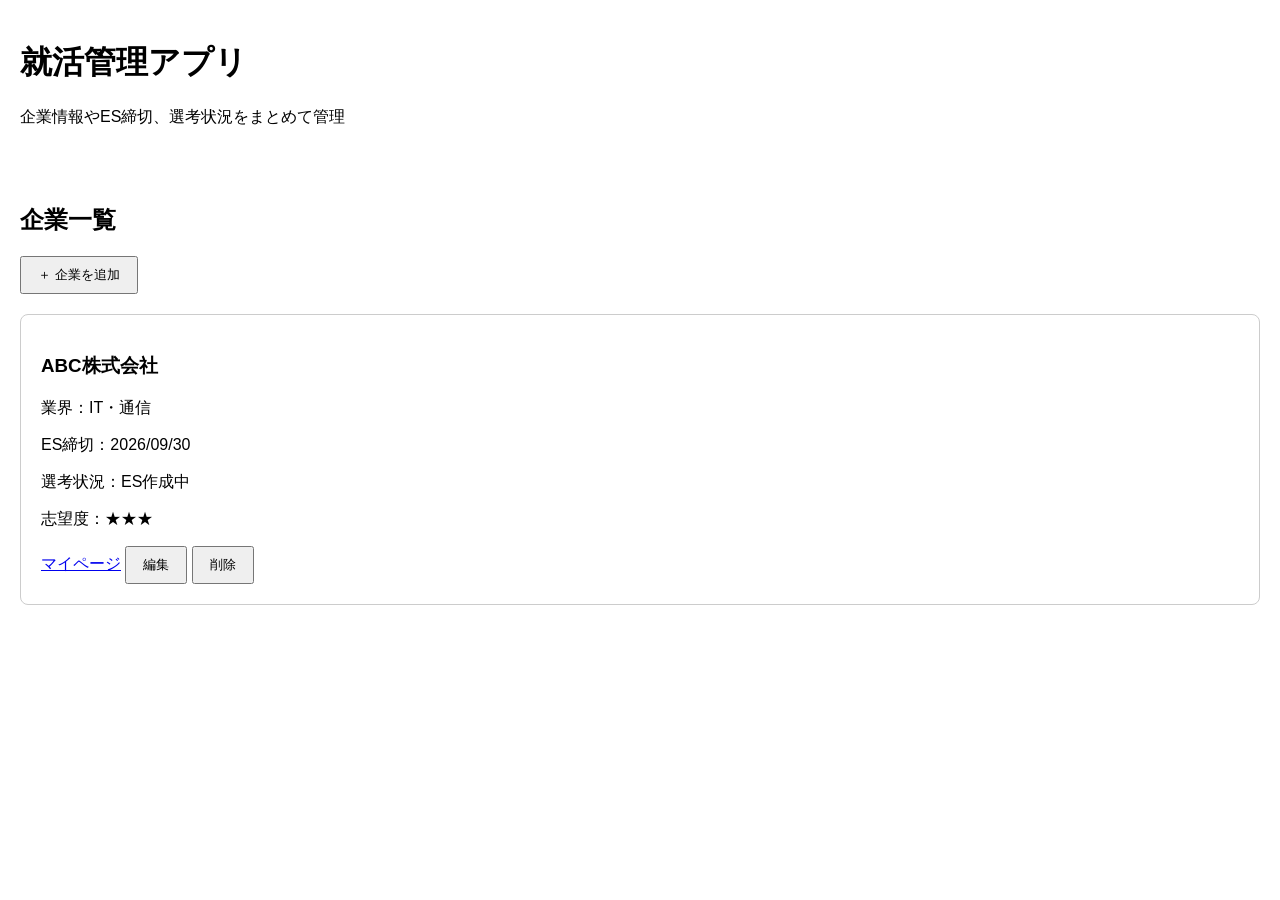
==== index.html @ 4ed0755f "Create initial company list page" ====
<!DOCTYPE html>
<html lang="ja">
<head>
  <meta charset="UTF-8">
  <meta name="viewport" content="width=device-width, initial-scale=1.0">

  <title>就活管理アプリ</title>

  <link rel="stylesheet" href="css/style.css">
</head>

<body>

  <header>
    <h1>就活管理アプリ</h1>
    <p>企業情報やES締切、選考状況をまとめて管理</p>
  </header>

  <main>

    <section>
      <h2>企業一覧</h2>

      <button>＋ 企業を追加</button>
    </section>

    <section>

      <article>
        <h3>ABC株式会社</h3>

        <p>業界：IT・通信</p>
        <p>ES締切：2026/09/30</p>
        <p>選考状況：ES作成中</p>
        <p>志望度：★★★</p>

        <a href="https://example.com">マイページ</a>

        <button>編集</button>
        <button>削除</button>
      </article>

    </section>

  </main>

</body>
</html>
---- css/style.css ----
body {
  font-family: sans-serif;
  margin: 0;
}

header {
  padding: 20px;
}

main {
  padding: 20px;
}

article {
  border: 1px solid #cccccc;
  padding: 20px;
  margin-top: 20px;
  border-radius: 8px;
}

button {
  padding: 8px 16px;
}
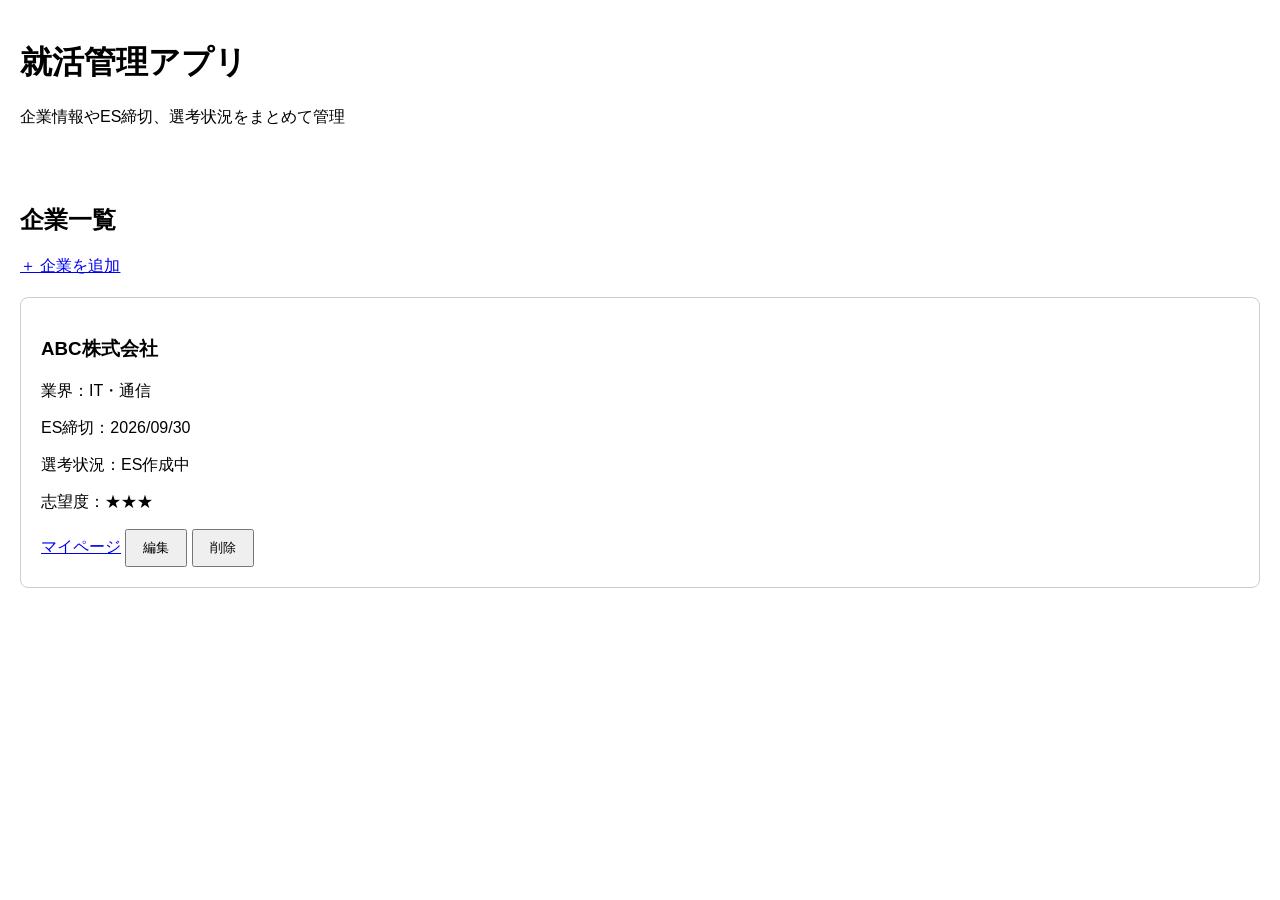
==== commit adcdc6d0: "Add company registration form" ====
--- a/index.html
+++ b/index.html
@@ -21,7 +21,7 @@
     <section>
       <h2>企業一覧</h2>
 
-      <button>＋ 企業を追加</button>
+      <a href="company-form.html">＋ 企業を追加</a>
     </section>
 
     <section>
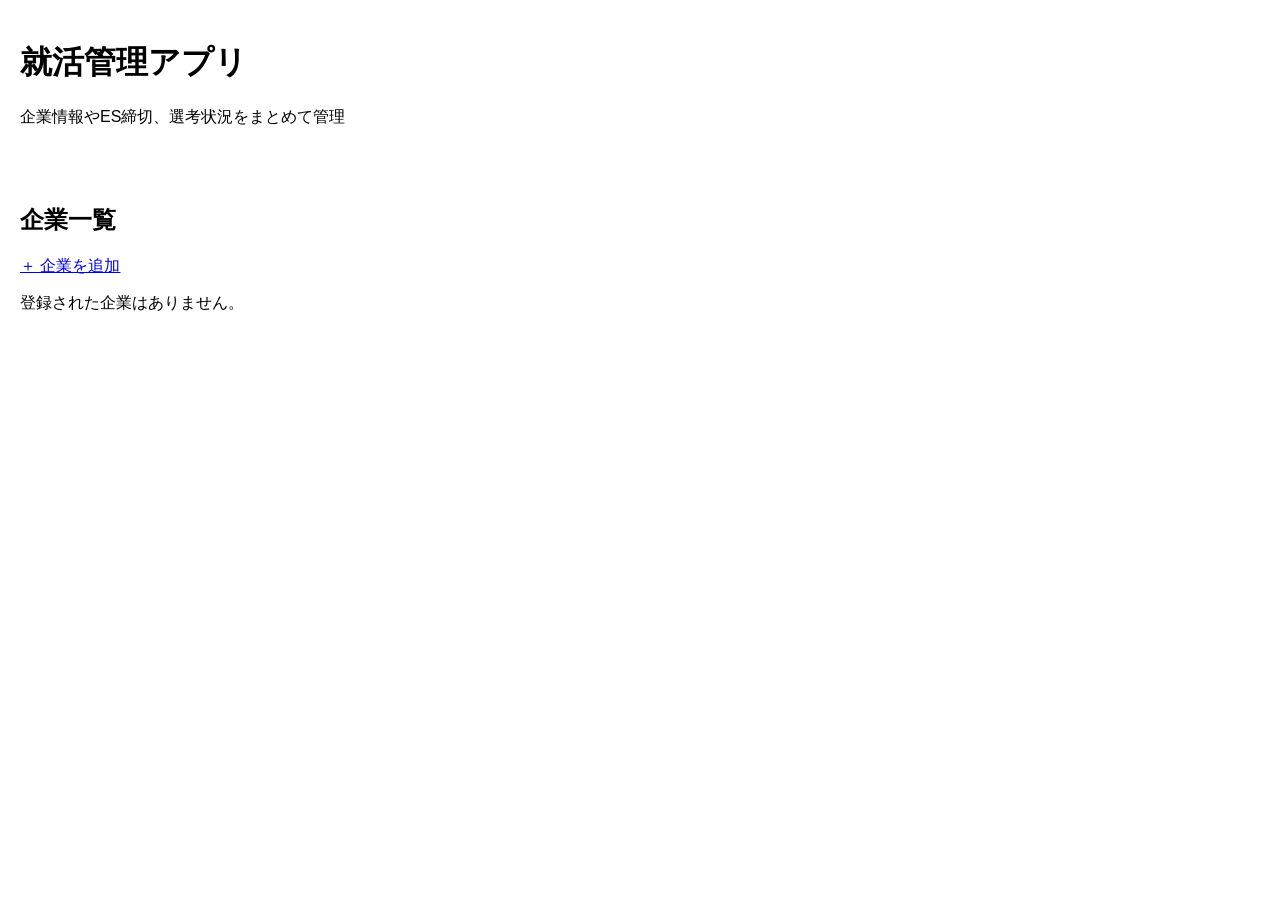
==== commit bc8dc629: "Add company data storage and display" ====
--- a/index.html
+++ b/index.html
@@ -24,25 +24,11 @@
       <a href="company-form.html">＋ 企業を追加</a>
     </section>
 
-    <section>
-
-      <article>
-        <h3>ABC株式会社</h3>
-
-        <p>業界：IT・通信</p>
-        <p>ES締切：2026/09/30</p>
-        <p>選考状況：ES作成中</p>
-        <p>志望度：★★★</p>
-
-        <a href="https://example.com">マイページ</a>
-
-        <button>編集</button>
-        <button>削除</button>
-      </article>
-
+    <section id="company-list">
     </section>
 
   </main>
+  <script src="js/main.js"></script>
 
 </body>
 </html>
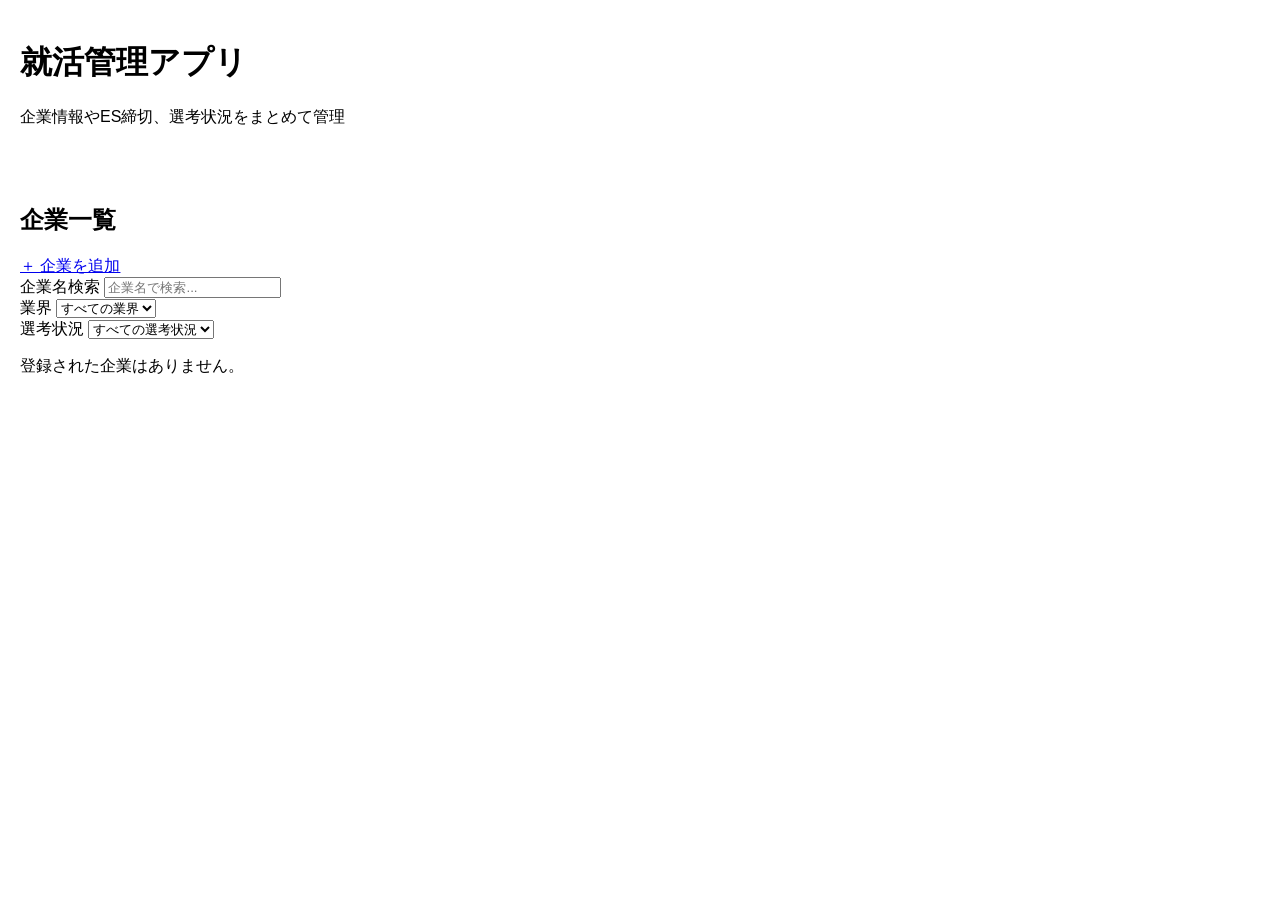
==== commit a582607f: "feat: 企業名検索および業界・選考状況による絞り込み機能を追加" ====
--- a/index.html
+++ b/index.html
@@ -24,6 +24,40 @@
       <a href="company-form.html">＋ 企業を追加</a>
     </section>
 
+    <section id="search-filter-section">
+      <div class="filter-group">
+        <label for="search-input">企業名検索</label>
+        <input type="search" id="search-input" placeholder="企業名で検索...">
+      </div>
+
+      <div class="filter-group">
+        <label for="filter-industry">業界</label>
+        <select id="filter-industry">
+          <option value="">すべての業界</option>
+          <option value="IT・通信">IT・通信</option>
+          <option value="メーカー">メーカー</option>
+          <option value="金融">金融</option>
+          <option value="商社">商社</option>
+          <option value="サービス">サービス</option>
+          <option value="その他">その他</option>
+        </select>
+      </div>
+
+      <div class="filter-group">
+        <label for="filter-status">選考状況</label>
+        <select id="filter-status">
+          <option value="">すべての選考状況</option>
+          <option value="未エントリー">未エントリー</option>
+          <option value="エントリー済み">エントリー済み</option>
+          <option value="ES作成中">ES作成中</option>
+          <option value="ES提出済み">ES提出済み</option>
+          <option value="Webテスト">Webテスト</option>
+          <option value="面接">面接</option>
+          <option value="内定">内定</option>
+        </select>
+      </div>
+    </section>
+
     <section id="company-list">
     </section>
 
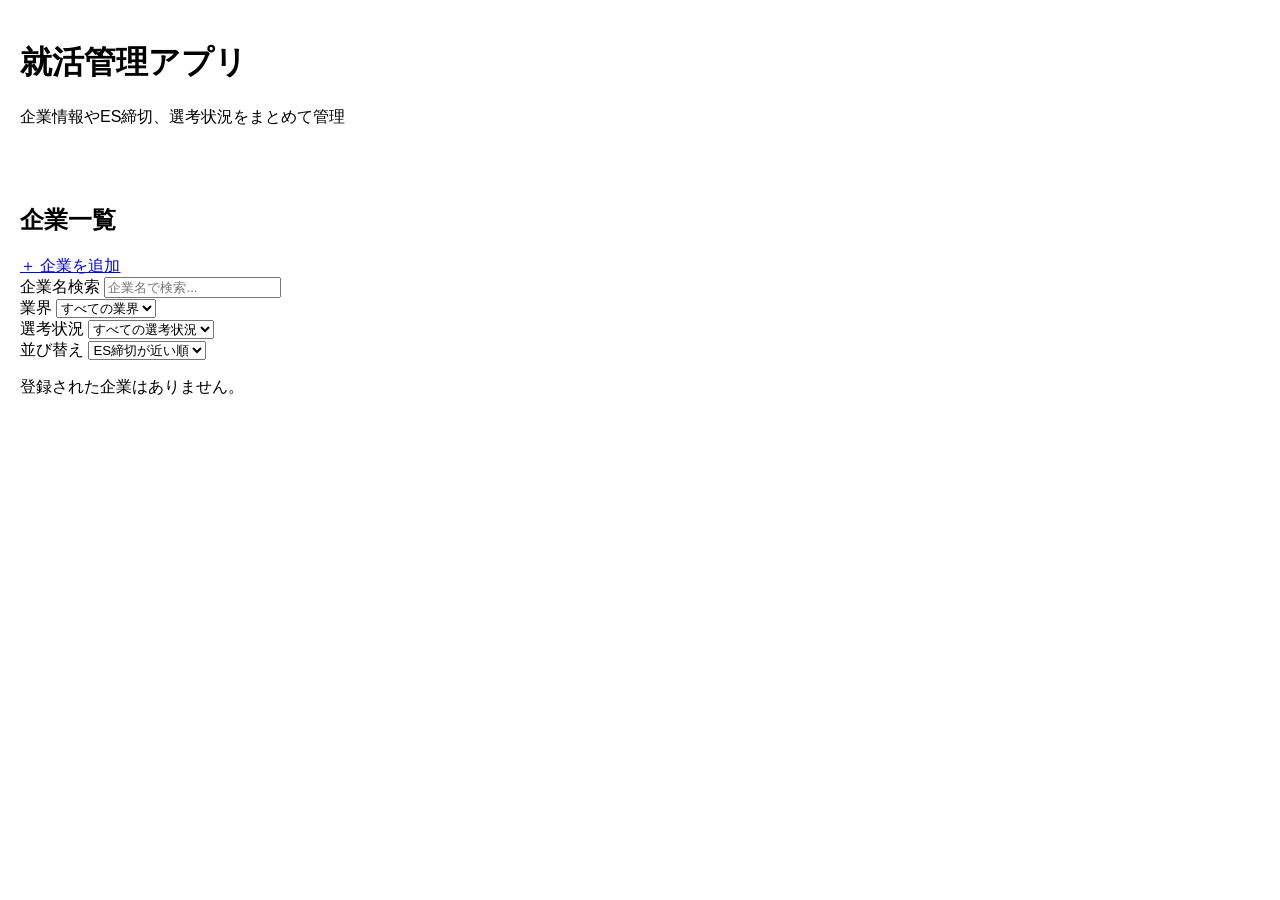
==== commit 16961877: "feat: ES締切管理機能を追加 (締切日ソート、3日以内アラート、締切終了判定)" ====
--- a/index.html
+++ b/index.html
@@ -56,6 +56,16 @@
           <option value="内定">内定</option>
         </select>
       </div>
+
+      <div class="filter-group">
+        <label for="sort-order">並び替え</label>
+        <select id="sort-order">
+          <option value="deadline-asc">ES締切が近い順</option>
+          <option value="created-desc">登録が新しい順</option>
+          <option value="created-asc">登録が古い順</option>
+          <option value="priority-desc">志望度が高い順</option>
+        </select>
+      </div>
     </section>
 
     <section id="company-list">
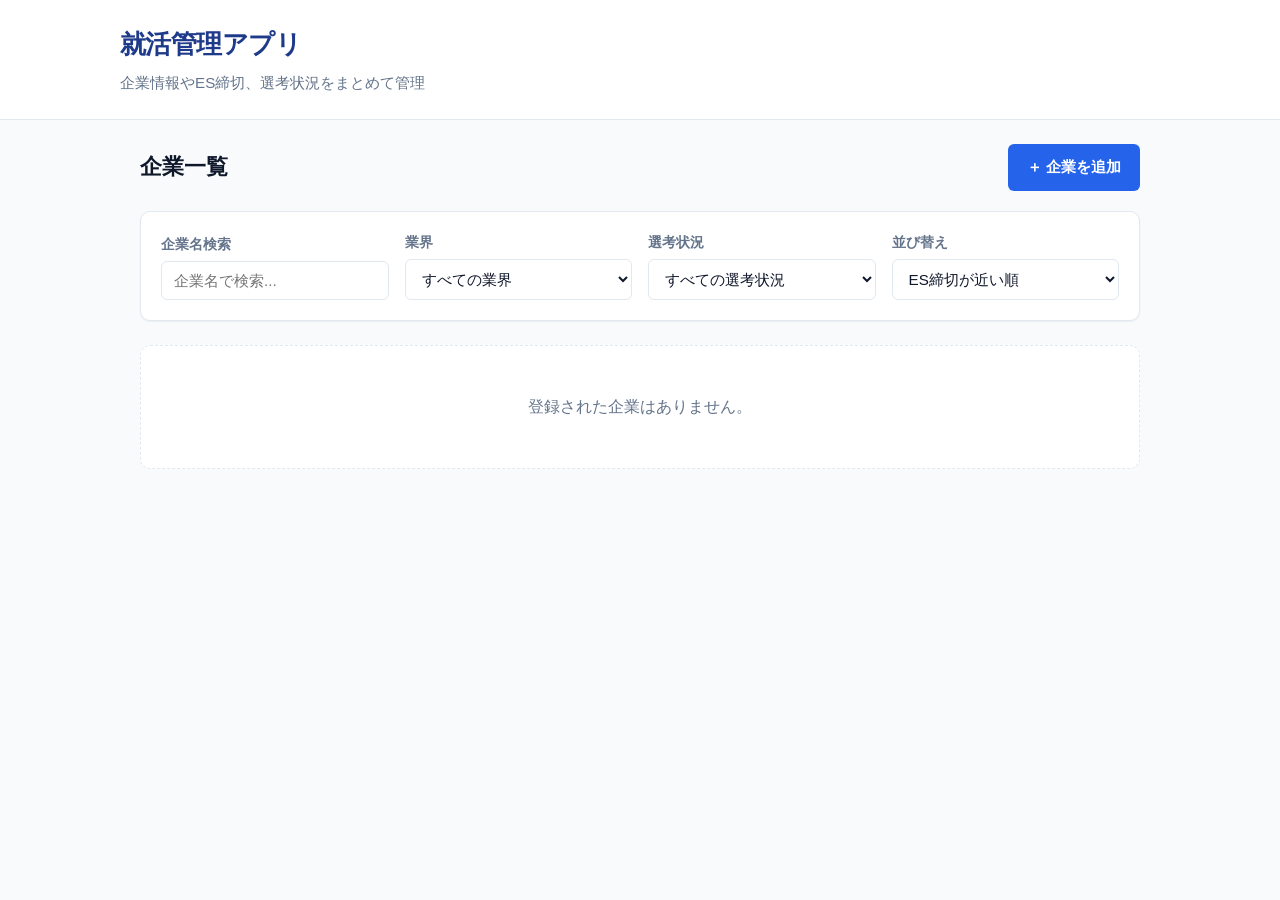
==== commit 8093e0ed: "style: UIデザインのモダン化およびPC・スマホレスポンシブ対応" ====
--- a/index.html
+++ b/index.html
@@ -9,22 +9,24 @@
   <link rel="stylesheet" href="css/style.css">
 </head>
 
-<body>
+<body class="app-body">
 
-  <header>
-    <h1>就活管理アプリ</h1>
-    <p>企業情報やES締切、選考状況をまとめて管理</p>
+  <header class="app-header">
+    <div class="header-container">
+      <h1 class="app-title">就活管理アプリ</h1>
+      <p class="app-subtitle">企業情報やES締切、選考状況をまとめて管理</p>
+    </div>
   </header>
 
-  <main>
+  <main class="main-container">
 
-    <section>
+    <section class="action-bar">
       <h2>企業一覧</h2>
 
-      <a href="company-form.html">＋ 企業を追加</a>
+      <a href="company-form.html" class="btn btn-primary">＋ 企業を追加</a>
     </section>
 
-    <section id="search-filter-section">
+    <section id="search-filter-section" class="filter-card">
       <div class="filter-group">
         <label for="search-input">企業名検索</label>
         <input type="search" id="search-input" placeholder="企業名で検索...">
--- a/css/style.css
+++ b/css/style.css
@@ -1,23 +1,407 @@
+/* ===================================================
+   就活管理アプリ - スタイルシート (style.css)
+   =================================================== */
+
+:root {
+  --primary-color: #2563eb;
+  --primary-hover: #1d4ed8;
+  --secondary-bg: #f1f5f9;
+  --secondary-text: #475569;
+  --secondary-hover: #e2e8f0;
+  --bg-app: #f8fafc;
+  --bg-card: #ffffff;
+  --text-main: #0f172a;
+  --text-muted: #64748b;
+  --border-color: #e2e8f0;
+  
+  /* ES締切アラート用カラー */
+  --urgent-border: #f87171;
+  --urgent-bg: #fff1f2;
+  --urgent-text: #dc2626;
+  --expired-border: #cbd5e1;
+  --expired-bg: #f1f5f9;
+  --expired-text: #64748b;
+
+  --shadow-sm: 0 1px 2px rgba(0, 0, 0, 0.05);
+  --shadow-md: 0 4px 6px -1px rgba(0, 0, 0, 0.08), 0 2px 4px -2px rgba(0, 0, 0, 0.05);
+  --shadow-lg: 0 10px 15px -3px rgba(0, 0, 0, 0.08), 0 4px 6px -4px rgba(0, 0, 0, 0.04);
+  --radius-sm: 6px;
+  --radius-md: 10px;
+  --radius-lg: 14px;
+}
+
+* {
+  box-sizing: border-box;
+}
+
 body {
-  font-family: sans-serif;
   margin: 0;
-}
-
-header {
+  font-family: -apple-system, BlinkMacSystemFont, "Segoe UI", Roboto, "Helvetica Neue", "Hiragino Sans", "Hiragino Kaku Gothic ProN", "Yu Gothic", sans-serif;
+  background-color: var(--bg-app);
+  color: var(--text-main);
+  line-height: 1.6;
+  -webkit-font-smoothing: antialiased;
+}
+
+/* ヘッダー */
+.app-header, header {
+  background: #ffffff;
+  border-bottom: 1px solid var(--border-color);
+  padding: 24px 20px;
+}
+
+.header-container {
+  max-width: 1040px;
+  margin: 0 auto;
+}
+
+.app-title, header h1 {
+  margin: 0 0 6px 0;
+  font-size: 1.6rem;
+  font-weight: 700;
+  color: #1e3a8a;
+  letter-spacing: -0.02em;
+}
+
+.app-subtitle, header p {
+  margin: 0;
+  font-size: 0.95rem;
+  color: var(--text-muted);
+}
+
+/* メインコンテナ */
+.main-container, main {
+  max-width: 1040px;
+  margin: 0 auto;
+  padding: 24px 20px 48px 20px;
+}
+
+/* 一覧上部アクションバー */
+.action-bar, main > section:first-of-type {
+  display: flex;
+  justify-content: space-between;
+  align-items: center;
+  flex-wrap: wrap;
+  gap: 12px;
+  margin-bottom: 20px;
+}
+
+.action-bar h2, main > section:first-of-type h2 {
+  margin: 0;
+  font-size: 1.35rem;
+  font-weight: 700;
+  color: var(--text-main);
+}
+
+/* ボタン共通 */
+.btn, button, a[href="company-form.html"] {
+  display: inline-flex;
+  align-items: center;
+  justify-content: center;
+  text-decoration: none;
+  font-weight: 600;
+  font-size: 0.95rem;
+  padding: 10px 18px;
+  border-radius: var(--radius-sm);
+  border: 1px solid transparent;
+  cursor: pointer;
+  transition: all 0.2s ease;
+}
+
+.btn-primary, a[href="company-form.html"] {
+  background-color: var(--primary-color);
+  color: #ffffff;
+}
+
+.btn-primary:hover, a[href="company-form.html"]:hover {
+  background-color: var(--primary-hover);
+  box-shadow: var(--shadow-sm);
+}
+
+.btn-secondary {
+  background-color: var(--secondary-bg);
+  color: var(--secondary-text);
+  border-color: var(--border-color);
+}
+
+.btn-secondary:hover {
+  background-color: var(--secondary-hover);
+}
+
+.btn-block {
+  width: 100%;
+}
+
+.btn-sm {
+  padding: 6px 12px;
+  font-size: 0.85rem;
+  border-radius: 4px;
+}
+
+.btn-outline {
+  background-color: #ffffff;
+  color: var(--primary-color);
+  border: 1px solid #bfdbfe;
+}
+
+.btn-outline:hover {
+  background-color: #eff6ff;
+  border-color: var(--primary-color);
+}
+
+.btn-edit {
+  background-color: #f1f5f9;
+  color: #334155;
+  border: 1px solid #cbd5e1;
+}
+
+.btn-edit:hover {
+  background-color: #e2e8f0;
+  color: #0f172a;
+}
+
+.btn-delete {
+  background-color: #fef2f2;
+  color: #dc2626;
+  border: 1px solid #fecaca;
+}
+
+.btn-delete:hover {
+  background-color: #fee2e2;
+  color: #b91c1c;
+}
+
+/* 検索・絞り込みカード */
+.filter-card, #search-filter-section {
+  background: var(--bg-card);
+  border: 1px solid var(--border-color);
+  border-radius: var(--radius-md);
   padding: 20px;
-}
-
-main {
+  margin-bottom: 24px;
+  box-shadow: var(--shadow-sm);
+  display: grid;
+  grid-template-columns: repeat(auto-fit, minmax(210px, 1fr));
+  gap: 16px;
+  align-items: end;
+}
+
+.filter-group {
+  display: flex;
+  flex-direction: column;
+  gap: 6px;
+}
+
+.filter-group label {
+  font-size: 0.85rem;
+  font-weight: 600;
+  color: var(--text-muted);
+}
+
+input[type="text"],
+input[type="search"],
+input[type="date"],
+input[type="url"],
+select,
+textarea {
+  width: 100%;
+  padding: 10px 12px;
+  font-size: 0.95rem;
+  font-family: inherit;
+  border: 1px solid var(--border-color);
+  border-radius: var(--radius-sm);
+  background-color: #ffffff;
+  color: var(--text-main);
+  transition: border-color 0.15s ease, box-shadow 0.15s ease;
+}
+
+input:focus,
+select:focus,
+textarea:focus {
+  outline: none;
+  border-color: var(--primary-color);
+  box-shadow: 0 0 0 3px rgba(37, 99, 235, 0.15);
+}
+
+/* 企業カード一覧グリッド */
+#company-list {
+  display: grid;
+  grid-template-columns: repeat(auto-fill, minmax(310px, 1fr));
+  gap: 20px;
+}
+
+/* 登録なし・検索0件メッセージ */
+#company-list > p {
+  grid-column: 1 / -1;
+  background: var(--bg-card);
+  border: 1px dashed var(--border-color);
+  border-radius: var(--radius-md);
+  padding: 48px 24px;
+  text-align: center;
+  color: var(--text-muted);
+  font-size: 1rem;
+  margin: 0;
+}
+
+/* 企業カード (article) */
+article, .company-card {
+  background: var(--bg-card);
+  border: 1px solid var(--border-color);
+  border-radius: var(--radius-md);
   padding: 20px;
-}
-
-article {
-  border: 1px solid #cccccc;
-  padding: 20px;
-  margin-top: 20px;
-  border-radius: 8px;
-}
-
-button {
-  padding: 8px 16px;
+  margin-top: 0; /* 既存style.cssのリセット */
+  box-shadow: var(--shadow-sm);
+  display: flex;
+  flex-direction: column;
+  position: relative;
+  transition: transform 0.2s ease, box-shadow 0.2s ease;
+}
+
+article:hover {
+  transform: translateY(-2px);
+  box-shadow: var(--shadow-md);
+}
+
+/* 締切3日以内のカード強調 */
+article.deadline-urgent {
+  border-left: 5px solid var(--urgent-border);
+  background: linear-gradient(180deg, var(--urgent-bg) 0%, var(--bg-card) 25%);
+}
+
+/* 締切終了のカード表示 */
+article.deadline-expired {
+  border-left: 5px solid var(--expired-border);
+  background-color: var(--expired-bg);
+  opacity: 0.88;
+}
+
+/* カード内部要素 */
+.card-title, article h3 {
+  margin: 0 0 12px 0;
+  font-size: 1.25rem;
+  font-weight: 700;
+  color: var(--text-main);
+  word-break: break-word;
+}
+
+.card-meta, article p {
+  margin: 0 0 8px 0;
+  font-size: 0.92rem;
+  color: #334155;
+  display: flex;
+  align-items: center;
+}
+
+/* 締切ステータステキスト強調 */
+.deadline-text.urgent {
+  color: var(--urgent-text);
+  font-weight: 700;
+}
+
+.deadline-text.expired {
+  color: var(--expired-text);
+}
+
+.card-priority {
+  color: #d97706;
+  font-weight: 600;
+}
+
+.card-memo {
+  margin-top: 6px;
+  padding: 8px 10px;
+  background-color: #f8fafc;
+  border-radius: var(--radius-sm);
+  font-size: 0.88rem;
+  color: #475569;
+  white-space: pre-wrap;
+  word-break: break-word;
+  border: 1px solid #f1f5f9;
+}
+
+/* アクションボタンコンテナ */
+.card-actions {
+  display: flex;
+  gap: 8px;
+  flex-wrap: wrap;
+  align-items: center;
+  margin-top: auto;
+  padding-top: 14px;
+  border-top: 1px solid var(--border-color);
+}
+
+/* フォーム画面 */
+.form-page-container {
+  max-width: 600px;
+}
+
+.form-card {
+  background: var(--bg-card);
+  border: 1px solid var(--border-color);
+  border-radius: var(--radius-lg);
+  padding: 32px;
+  box-shadow: var(--shadow-sm);
+}
+
+.form-card h2 {
+  margin: 0 0 24px 0;
+  font-size: 1.4rem;
+  font-weight: 700;
+  color: var(--text-main);
+  border-bottom: 2px solid var(--secondary-bg);
+  padding-bottom: 12px;
+}
+
+.form-group {
+  margin-bottom: 18px;
+}
+
+.form-group label {
+  display: block;
+  margin-bottom: 6px;
+  font-size: 0.9rem;
+  font-weight: 600;
+  color: #334155;
+}
+
+.form-actions {
+  display: flex;
+  flex-direction: column;
+  gap: 10px;
+  margin-top: 24px;
+}
+
+/* レスポンシブ対応 (スマートフォン) */
+@media (max-width: 640px) {
+  .app-header, header {
+    padding: 16px;
+  }
+  
+  .app-title, header h1 {
+    font-size: 1.35rem;
+  }
+
+  .main-container, main {
+    padding: 16px 14px 36px 14px;
+  }
+
+  .filter-card, #search-filter-section {
+    grid-template-columns: 1fr;
+    padding: 16px;
+    gap: 12px;
+  }
+
+  #company-list {
+    grid-template-columns: 1fr;
+    gap: 14px;
+  }
+
+  .form-card {
+    padding: 20px 16px;
+  }
+
+  .action-bar a,
+  .form-actions button,
+  .form-actions a {
+    min-height: 44px;
+  }
 }
